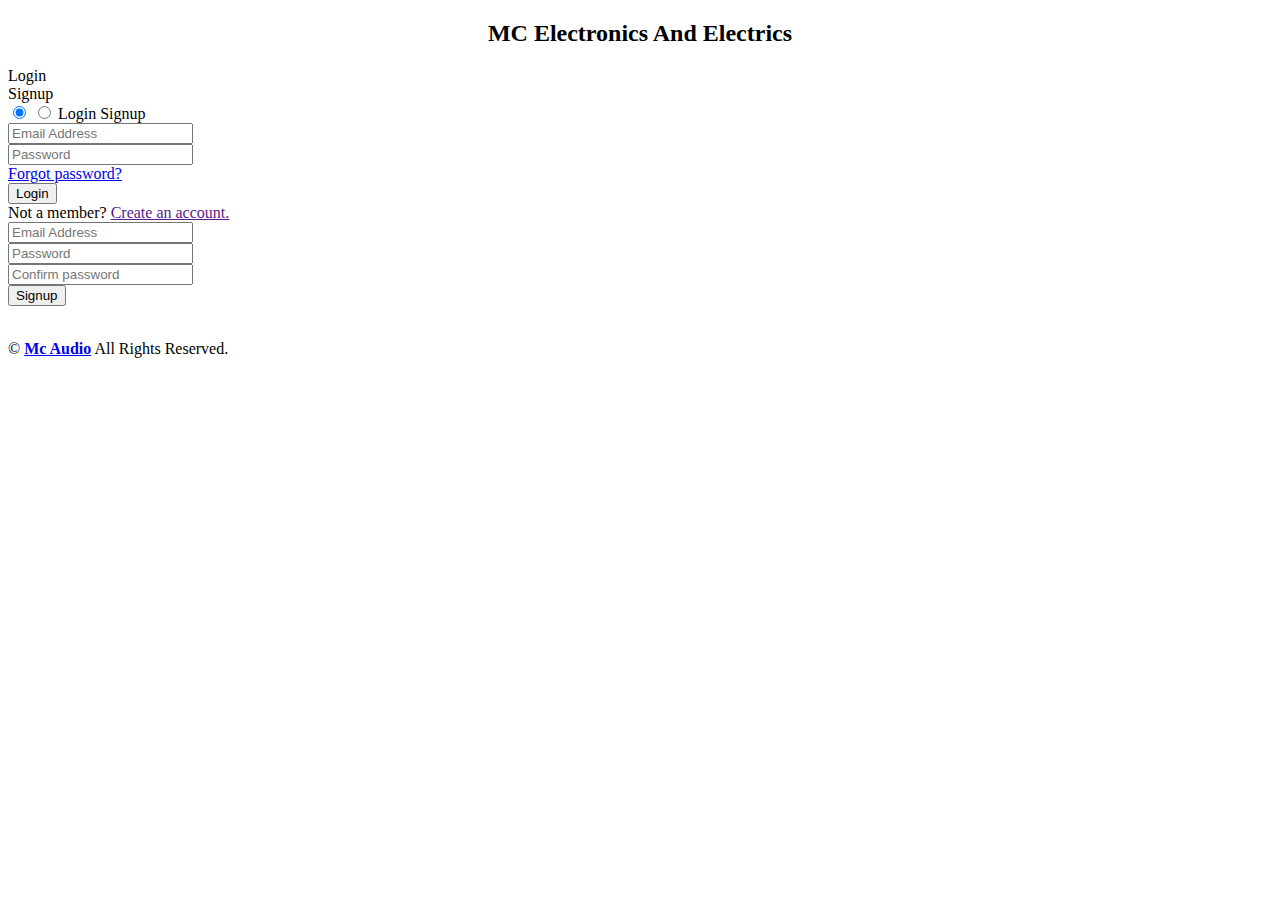
==== public/login/index.html @ 55783858 "first commit" ====
<!DOCTYPE html>
<html lang="en" dir="ltr">
  <head>
    <meta charset="utf-8">
    <title>Login - MC Electronics And Electrics</title>
    <link rel="stylesheet" href="/css/style001.css">
    <meta name="viewport" content="width=device-width, initial-scale=1.0">
    <link rel="shortcut icon" href="/images/favicon.png" type="fevicon">
  </head>
  <body>
    <center><h2>MC Electronics And Electrics</h2></center>
    <div class="wrapper">
      <h2></h2>
      <div class="title-text">
        <div class="title login">Login</div>
        <div class="title signup">Signup</div>
      </div>
      <div class="form-container">
        <div class="slide-controls">
          <input type="radio" name="slide" id="login" checked>
          <input type="radio" name="slide" id="signup">
          <label for="login" class="slide login">Login</label>
          <label for="signup" class="slide signup">Signup</label>
          <div class="slider-tab"></div>
        </div>
        <div class="form-inner">
          <form action="#" class="login">
            <div class="field">
              <input type="text" placeholder="Email Address" required>
            </div>
            <div class="field">
              <input type="password" placeholder="Password" required>
            </div>
            <div class="pass-link"><a href="#">Forgot password?</a></div>
            <div class="field btn">
              <div class="btn-layer"></div>
              <input type="submit" value="Login">
            </div>
            <div class="signup-link">Not a member? <a href="">Create an account.</a><br></div>
          </form>
          <form action="#" class="signup">
            <div class="field">
              <input type="text" placeholder="Email Address" required>
            </div>
            <div class="field">
              <input type="password" placeholder="Password" required>
            </div>
            <div class="field">
              <input type="password" placeholder="Confirm password" required>
            </div>
            <div class="field btn">
              <div class="btn-layer"></div>
              <input type="submit" value="Signup">
            </div>
          </form>
        </div>
      </div>

    <script>
      const loginText = document.querySelector(".title-text .login");
      const loginForm = document.querySelector("form.login");
      const loginBtn = document.querySelector("label.login");
      const signupBtn = document.querySelector("label.signup");
      const signupLink = document.querySelector("form .signup-link a");
      signupBtn.onclick = (()=>{
        loginForm.style.marginLeft = "-50%";
        loginText.style.marginLeft = "-50%";
      });
      loginBtn.onclick = (()=>{
        loginForm.style.marginLeft = "0%";
        loginText.style.marginLeft = "0%";
      });
      signupLink.onclick = (()=>{
        signupBtn.click();
        return false;
      });
    </script>
  </body>
</html>
<br>
 <!-- footer section -->
 <section class="footer_section">
  <div class="container">
   <p>
      &copy; <span id="displayYear"></span> <a href="/" target=""><b>Mc Audio</b></a> All Rights Reserved.
    </p>
  </div>
</section>
<!-- footer section -->
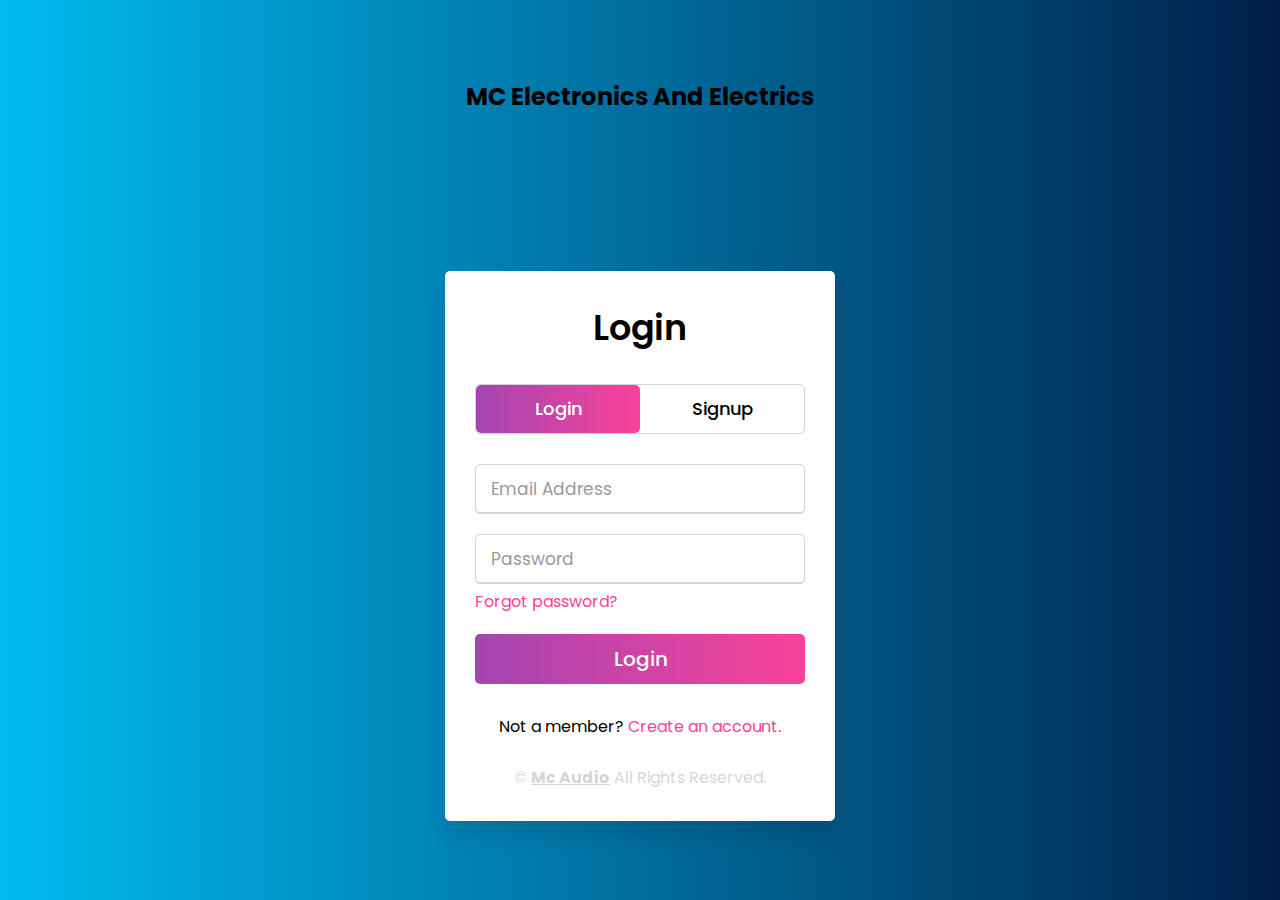
==== commit ca58b85a: "new-year-update" ====
--- a/public/login/index.html
+++ b/public/login/index.html
@@ -3,7 +3,7 @@
   <head>
     <meta charset="utf-8">
     <title>Login - MC Electronics And Electrics</title>
-    <link rel="stylesheet" href="/css/style001.css">
+    <link rel="stylesheet" href="style001.css">
     <meta name="viewport" content="width=device-width, initial-scale=1.0">
     <link rel="shortcut icon" href="/images/favicon.png" type="fevicon">
   </head>
--- a/public/login/style001.css
+++ b/public/login/style001.css
@@ -0,0 +1,205 @@
+@import url("https://fonts.googleapis.com/css?family=Poppins:400,500,600,700&display=swap");
+* {
+  margin: 0;
+  padding: 0;
+  box-sizing: border-box;
+  font-family: "Poppins", sans-serif;
+}
+html,
+body {
+  display: grid;
+  height: 100%;
+  width: 100%;
+  place-items: center;
+  background: -webkit-linear-gradient(left, #00bbf0, #00204a);
+}
+::selection {
+  background: #fa4299;
+  color: #fff;
+}
+.wrapper {
+  overflow: hidden;
+  max-width: 390px;
+  background: #fff;
+  padding: 30px;
+  border-radius: 5px;
+  box-shadow: 0px 15px 20px rgba(0, 0, 0, 0.1);
+}
+.wrapper .title-text {
+  display: flex;
+  width: 200%;
+}
+.wrapper .title {
+  width: 50%;
+  font-size: 35px;
+  font-weight: 600;
+  text-align: center;
+  transition: all 0.6s cubic-bezier(0.68, -0.55, 0.265, 1.55);
+}
+.wrapper .slide-controls {
+  position: relative;
+  display: flex;
+  height: 50px;
+  width: 100%;
+  overflow: hidden;
+  margin: 30px 0 10px 0;
+  justify-content: space-between;
+  border: 1px solid lightgrey;
+  border-radius: 5px;
+}
+.slide-controls .slide {
+  height: 100%;
+  width: 100%;
+  color: #fff;
+  font-size: 18px;
+  font-weight: 500;
+  text-align: center;
+  line-height: 48px;
+  cursor: pointer;
+  z-index: 1;
+  transition: all 0.6s ease;
+}
+.slide-controls label.signup {
+  color: #000;
+}
+.slide-controls .slider-tab {
+  position: absolute;
+  height: 100%;
+  width: 50%;
+  left: 0;
+  z-index: 0;
+  border-radius: 5px;
+  background: -webkit-linear-gradient(left, #a445b2, #fa4299);
+  transition: all 0.6s cubic-bezier(0.68, -0.55, 0.265, 1.55);
+}
+input[type="radio"] {
+  display: none;
+}
+#signup:checked ~ .slider-tab {
+  left: 50%;
+}
+#signup:checked ~ label.signup {
+  color: #fff;
+  cursor: default;
+  user-select: none;
+}
+#signup:checked ~ label.login {
+  color: #000;
+}
+#login:checked ~ label.signup {
+  color: #000;
+}
+#login:checked ~ label.login {
+  cursor: default;
+  user-select: none;
+}
+.wrapper .form-container {
+  width: 100%;
+  overflow: hidden;
+}
+.form-container .form-inner {
+  display: flex;
+  width: 200%;
+}
+.form-container .form-inner form {
+  width: 50%;
+  transition: all 0.6s cubic-bezier(0.68, -0.55, 0.265, 1.55);
+}
+.form-inner form .field {
+  height: 50px;
+  width: 100%;
+  margin-top: 20px;
+}
+.form-inner form .field input {
+  height: 100%;
+  width: 100%;
+  outline: none;
+  padding-left: 15px;
+  border-radius: 5px;
+  border: 1px solid lightgrey;
+  border-bottom-width: 2px;
+  font-size: 17px;
+  transition: all 0.3s ease;
+}
+.form-inner form .field input:focus {
+  border-color: #fc83bb;
+  /* box-shadow: inset 0 0 3px #fb6aae; */
+}
+.form-inner form .field input::placeholder {
+  color: #999;
+  transition: all 0.3s ease;
+}
+form .field input:focus::placeholder {
+  color: #b3b3b3;
+}
+.form-inner form .pass-link {
+  margin-top: 5px;
+}
+.form-inner form .signup-link {
+  text-align: center;
+  margin-top: 30px;
+}
+.form-inner form .pass-link a,
+.form-inner form .signup-link a {
+  color: #fa4299;
+  text-decoration: none;
+}
+.form-inner form .pass-link a:hover,
+.form-inner form .signup-link a:hover {
+  text-decoration: underline;
+}
+form .btn {
+  height: 50px;
+  width: 100%;
+  border-radius: 5px;
+  position: relative;
+  overflow: hidden;
+}
+form .btn .btn-layer {
+  height: 100%;
+  width: 300%;
+  position: absolute;
+  left: -100%;
+  background: -webkit-linear-gradient(
+    right,
+    #a445b2,
+    #fa4299,
+    #a445b2,
+    #fa4299
+  );
+  border-radius: 5px;
+  transition: all 0.4s ease;
+}
+form .btn:hover .btn-layer {
+  left: 0;
+}
+form .btn input[type="submit"] {
+  height: 100%;
+  width: 100%;
+  z-index: 1;
+  position: relative;
+  background: none;
+  border: none;
+  color: #fff;
+  padding-left: 0;
+  border-radius: 5px;
+  font-size: 20px;
+  font-weight: 500;
+  cursor: pointer;
+}
+/* footer section*/
+.footer_section {
+  position: relative;
+  background-color: #ffffff;
+  text-align: center;
+}
+
+.footer_section p {
+  color: #79797954;
+  padding: 1px 0;
+  margin: 0;
+}
+
+.footer_section p a {
+  color: inherit;
+}
